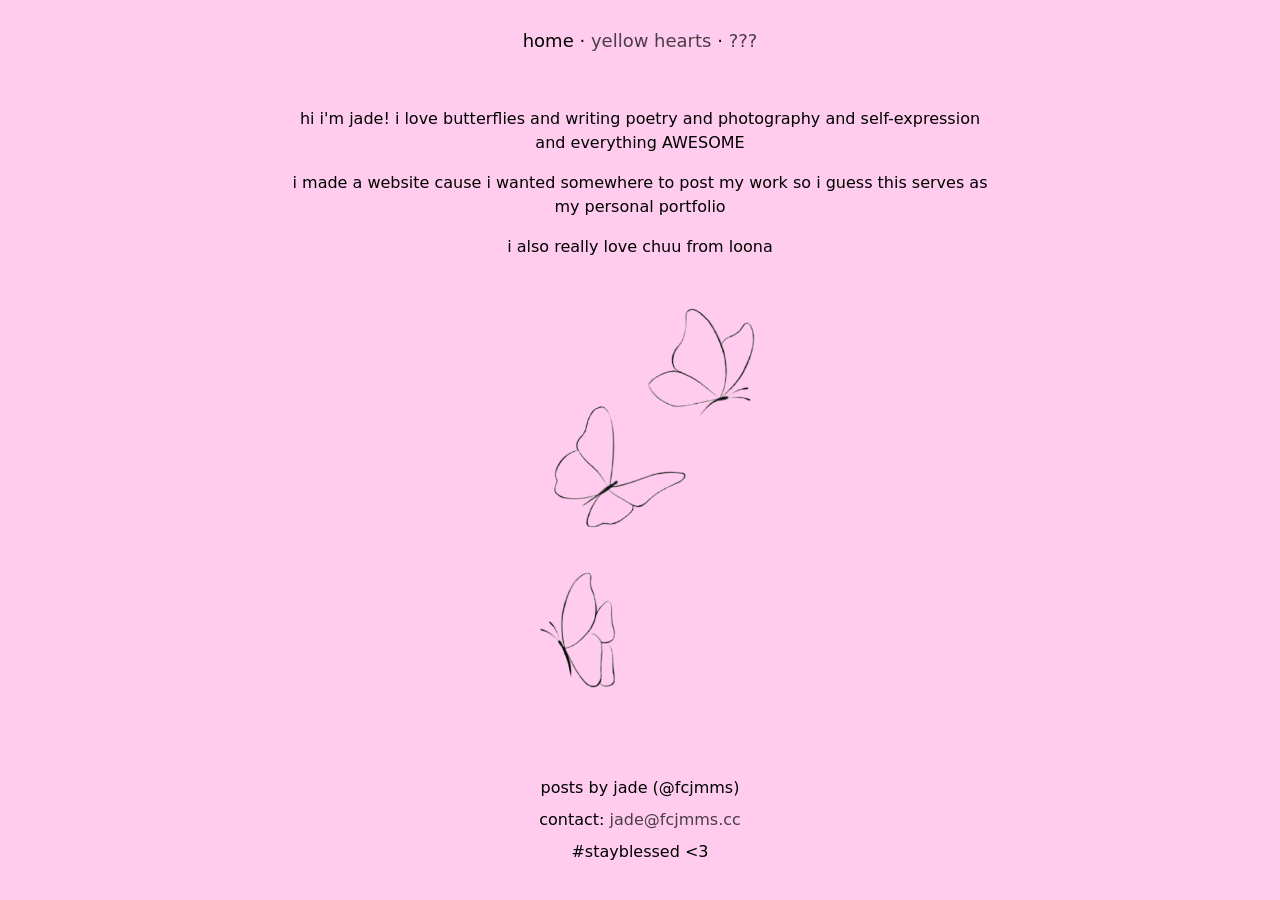
==== index.html @ 3b0f0d8c "Add files via upload" ====
<!DOCTYPE html>
<html lang="en">

<head>
<meta charset="UTF-8">
<meta name="viewport" content="width=device-width, initial-scale=1">
<title>home</title>
<link rel="stylesheet" href="style.css">
<link rel="icon"
      type="image/png"
      href="/media/favicon.png">
</head>

<header>
    <nav>
        <span>home</span>
        <span>·</span>
        <a href="https://yellowhearts.cc">yellow hearts</a>
        <span>·</span>
        <a href="https://fcjmms.cc/error">???</a>
    </nav>
</header>

<body>
<main>
<p>hi i'm jade! i love butterflies and writing poetry and photography and self-expression and everything AWESOME</p>
<p>i made a website cause i wanted somewhere to post my work so i guess this serves as my personal portfolio</p>
<p>i also really love chuu from loona</p><br>
<img src="media/butterfly.png" alt="butterflies sketch" style="width: 40%;">
</main>

<footer>
<p>posts by jade (@fcjmms)</p>
<p>contact: <a href="mailto:jade@fcjmms.cc">jade@fcjmms.cc</a></p>
<p>#stayblessed <3</p>
</footer>
</body>

</html>
---- style.css ----
body {
    margin: 0;
    background: #ffccee;
    color: black;
    font-family: system-ui, sans-serif;
}

header {
    padding: 30px 20px 0;
    text-align: center;
}

nav {
    font-size: 18px;
}

nav span {
    opacity: 1;
}

main,
footer {
    max-width: 700px;
    margin: auto;
    text-align: center;
}

main {
    padding: 40px 40px;
    line-height: 1.5;
}

footer {
    padding: 0 40px;
    line-height: 1;
}

a {
    color: inherit;
    opacity: .7;
    text-decoration: none;
    transition: opacity .2s ease;
}

a:hover {
    opacity: 1;
}

@media (max-width: 768px) {
    main {
        padding: 40px 16px;
    }

    footer {
        padding: 0 16px;
    }
}
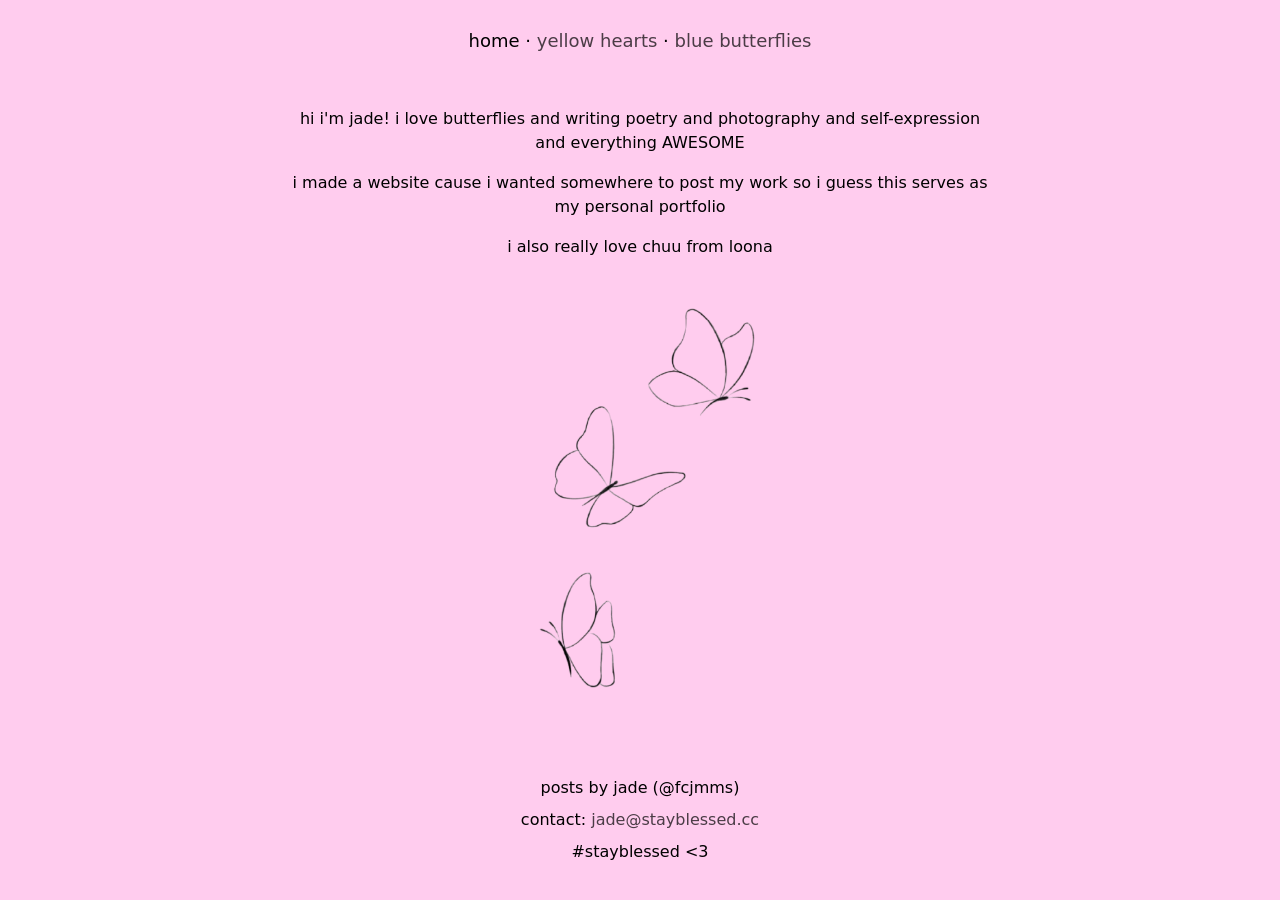
==== commit 620bc669: "Add files via upload" ====
--- a/index.html
+++ b/index.html
@@ -4,34 +4,35 @@
 <head>
 <meta charset="UTF-8">
 <meta name="viewport" content="width=device-width, initial-scale=1">
-<title>home</title>
-<link rel="stylesheet" href="style.css">
+<title>home - #stayblessed</title>
+<link rel="stylesheet" href="/style.css">
 <link rel="icon"
       type="image/png"
-      href="/media/favicon.png">
+      href="/assets/favicons/home.png">
 </head>
 
 <header>
     <nav>
         <span>home</span>
         <span>·</span>
-        <a href="https://yellowhearts.cc">yellow hearts</a>
+        <a href="/yellow-hearts">yellow hearts</a>
         <span>·</span>
-        <a href="https://fcjmms.cc/error">???</a>
+        <a href="/blue-butterflies/">blue butterflies</a>
     </nav>
 </header>
 
-<body>
+<body class="home">
 <main>
 <p>hi i'm jade! i love butterflies and writing poetry and photography and self-expression and everything AWESOME</p>
 <p>i made a website cause i wanted somewhere to post my work so i guess this serves as my personal portfolio</p>
 <p>i also really love chuu from loona</p><br>
-<img src="media/butterfly.png" alt="butterflies sketch" style="width: 40%;">
+<img src="/assets/butterfly.png" alt="butterflies sketch" style="width: 40%;">
 </main>
+</body>
 
 <footer>
 <p>posts by jade (@fcjmms)</p>
-<p>contact: <a href="mailto:jade@fcjmms.cc">jade@fcjmms.cc</a></p>
+<p>contact: <a href="mailto:jade@stayblessed.cc">jade@stayblessed.cc</a></p>
 <p>#stayblessed <3</p>
 </footer>
 </body>
--- a/style.css
+++ b/style.css
@@ -1,10 +1,25 @@
 body {
     margin: 0;
-    background: #ffccee;
     color: black;
     font-family: system-ui, sans-serif;
 }
 
+body.home {
+    background: #ffccee;
+}
+
+body.yellow-hearts {
+    background: #f5ed82;
+}
+
+body.blue-butterflies {
+    background: #90c0ff;
+}
+
+body.error {
+    background: #aaaaaa;
+}
+
 header {
     padding: 30px 20px 0;
     text-align: center;
@@ -16,23 +31,6 @@
 
 nav span {
     opacity: 1;
-}
-
-main,
-footer {
-    max-width: 700px;
-    margin: auto;
-    text-align: center;
-}
-
-main {
-    padding: 40px 40px;
-    line-height: 1.5;
-}
-
-footer {
-    padding: 0 40px;
-    line-height: 1;
 }
 
 a {
@@ -46,6 +44,140 @@
     opacity: 1;
 }
 
+main,
+footer {
+    margin: auto;
+    text-align: center;
+}
+
+main {
+    padding: 40px 40px;
+    line-height: 1.5;
+}
+
+footer {
+    max-width: 700px;
+    padding: 0 40px;
+    line-height: 1;
+}
+
+/* normal text pages */
+
+.home main,
+.error main {
+    max-width: 700px;
+}
+
+/* yellow hearts */
+
+.yellow-hearts main {
+    max-width: 700px;
+    line-height: 1;
+}
+
+.entry {
+    max-width: 720px;
+    margin: auto;
+    padding: 20px 80px;
+    text-align: center;
+    line-height: 1.5;
+}
+
+.entry p,
+.hanging .poem-text p {
+    margin: 0 0 24px;
+    font-size: 18px;
+}
+
+.entry time,
+time {
+    display: block;
+    margin-top: 25px;
+    opacity: .7;
+}
+
+.entry time {
+    margin-top: 28px;
+}
+
+.entry:not(:last-child)::after {
+    content: "—";
+    display: block;
+    margin-top: 20px;
+    font-size: 24px;
+}
+
+.hanging {
+    text-align: center;
+}
+
+.hanging .poem-text {
+    display: inline-block;
+    max-width: 520px;
+    text-align: left;
+}
+
+.hanging .poem-text p {
+    line-height: 1.5;
+}
+
+.entry p:last-child,
+.hanging .poem-text p:last-child {
+    margin-bottom: 0;
+}
+
+/* blue butterflies */
+
+.blue-butterflies main {
+    max-width: 1200px;
+    padding: 80px 40px;
+    line-height: 1;
+}
+
+.photos {
+    display: flex;
+    flex-wrap: wrap;
+    justify-content: center;
+    align-items: flex-start;
+    row-gap: 56px;
+    column-gap: 40px;
+}
+
+.photo {
+    margin: 0;
+    text-align: center;
+}
+
+.photo img {
+    height: min(420px, 60vh);
+    width: auto;
+    max-width: 100%;
+    display: block;
+    box-shadow: 0 8px 20px rgba(0,0,0,.15);
+    border: 6px solid white;
+}
+
+.photo figcaption {
+    margin-top: 16px;
+}
+
+.photo p {
+    margin: 0 0 8px;
+    font-size: 16px;
+}
+
+.photo time {
+    display: block;
+    margin-top: 12px;
+    opacity: .7;
+}
+
+.photo a {
+    opacity: 1;
+}
+
+/* mobile */
+
 @media (max-width: 768px) {
     main {
         padding: 40px 16px;
@@ -54,4 +186,17 @@
     footer {
         padding: 0 16px;
     }
+
+    .entry {
+        padding: 20px 0;
+    }
+
+    .hanging .poem-text {
+        max-width: 100%;
+    }
+
+    .photo img {
+        width: 100%;
+        height: auto;
+    }
 }
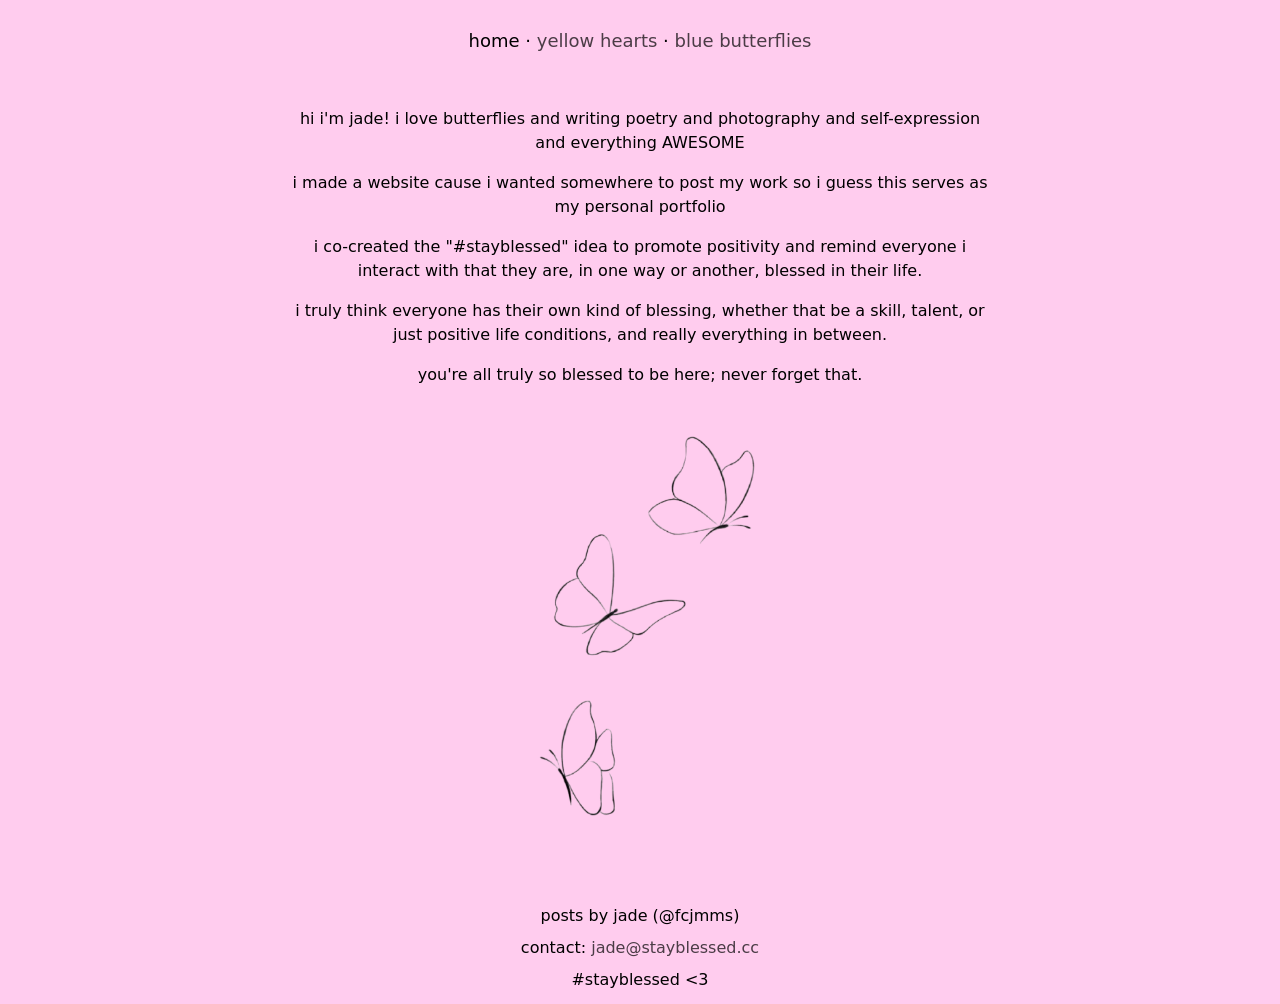
==== commit 480354b8: "Update index.html" ====
--- a/index.html
+++ b/index.html
@@ -11,6 +11,7 @@
       href="/assets/favicons/home.png">
 </head>
 
+<body class="home">
 <header>
     <nav>
         <span>home</span>
@@ -20,12 +21,12 @@
         <a href="/blue-butterflies/">blue butterflies</a>
     </nav>
 </header>
-
-<body class="home">
 <main>
 <p>hi i'm jade! i love butterflies and writing poetry and photography and self-expression and everything AWESOME</p>
-<p>i made a website cause i wanted somewhere to post my work so i guess this serves as my personal portfolio</p>
-<p>i also really love chuu from loona</p><br>
+<p>i made a website cause i wanted somewhere to post my work so i guess this serves as my personal portfolio</p>
+<p>i co-created the "#stayblessed" idea to promote positivity and remind everyone i interact with that they are, in one way or another, blessed in their life.</p>
+<p>i truly think everyone has their own kind of blessing, whether that be a skill, talent, or just positive life conditions, and really everything in between.</p>
+<p>you're all truly so blessed to be here; never forget that.</p><br>
 <img src="/assets/butterfly.png" alt="butterflies sketch" style="width: 40%;">
 </main>
 </body>
@@ -37,4 +38,4 @@
 </footer>
 </body>
 
-</html>+</html>
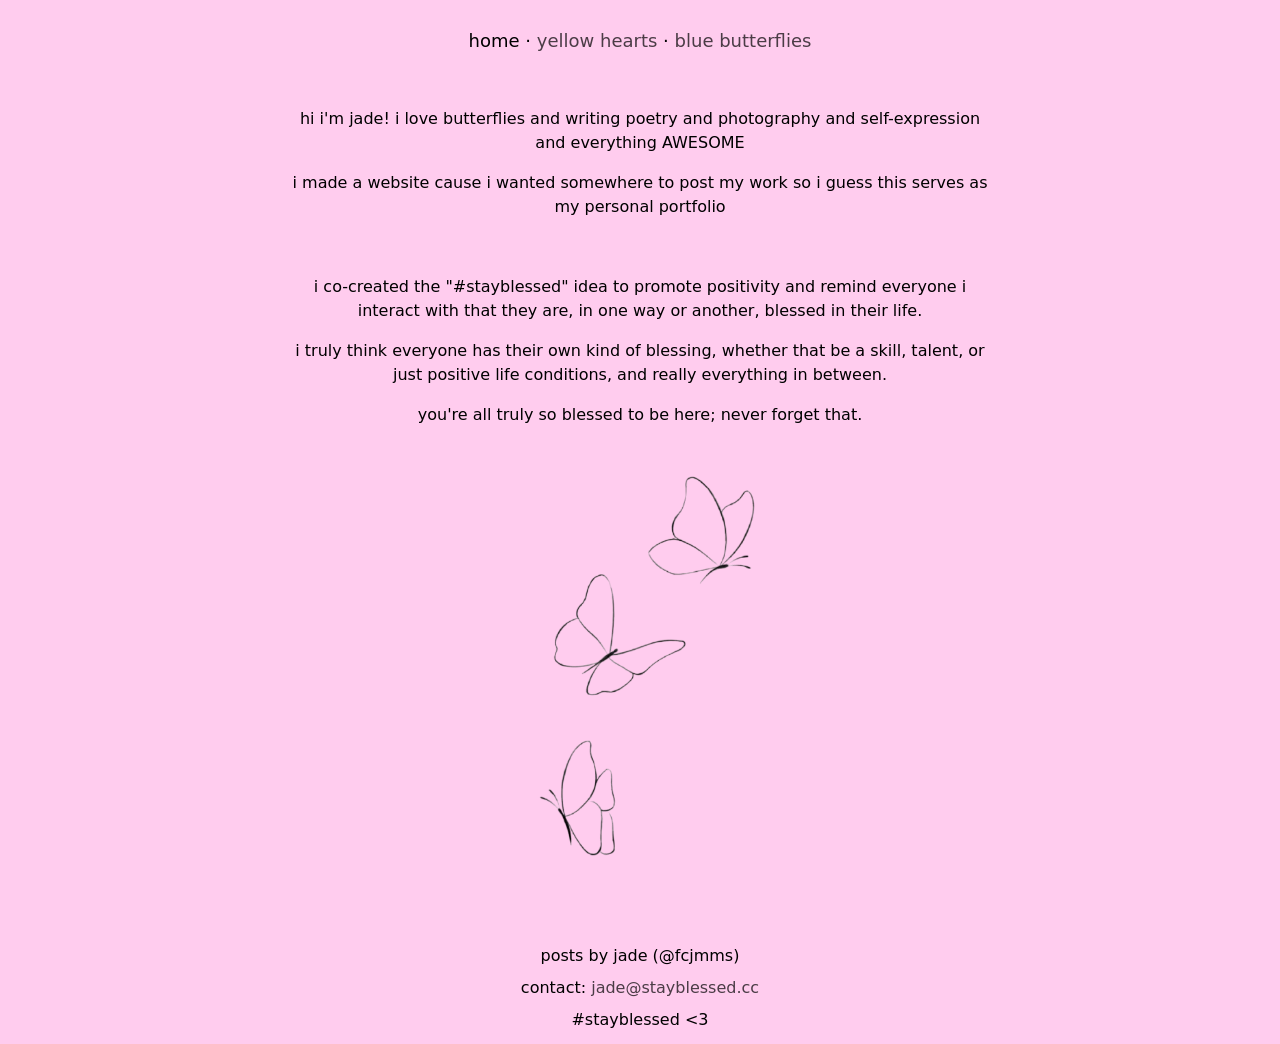
==== commit eb4fe8c7: "Update index.html" ====
--- a/index.html
+++ b/index.html
@@ -23,7 +23,7 @@
 </header>
 <main>
 <p>hi i'm jade! i love butterflies and writing poetry and photography and self-expression and everything AWESOME</p>
-<p>i made a website cause i wanted somewhere to post my work so i guess this serves as my personal portfolio</p>
+<p>i made a website cause i wanted somewhere to post my work so i guess this serves as my personal portfolio</p><br>
 <p>i co-created the "#stayblessed" idea to promote positivity and remind everyone i interact with that they are, in one way or another, blessed in their life.</p>
 <p>i truly think everyone has their own kind of blessing, whether that be a skill, talent, or just positive life conditions, and really everything in between.</p>
 <p>you're all truly so blessed to be here; never forget that.</p><br>
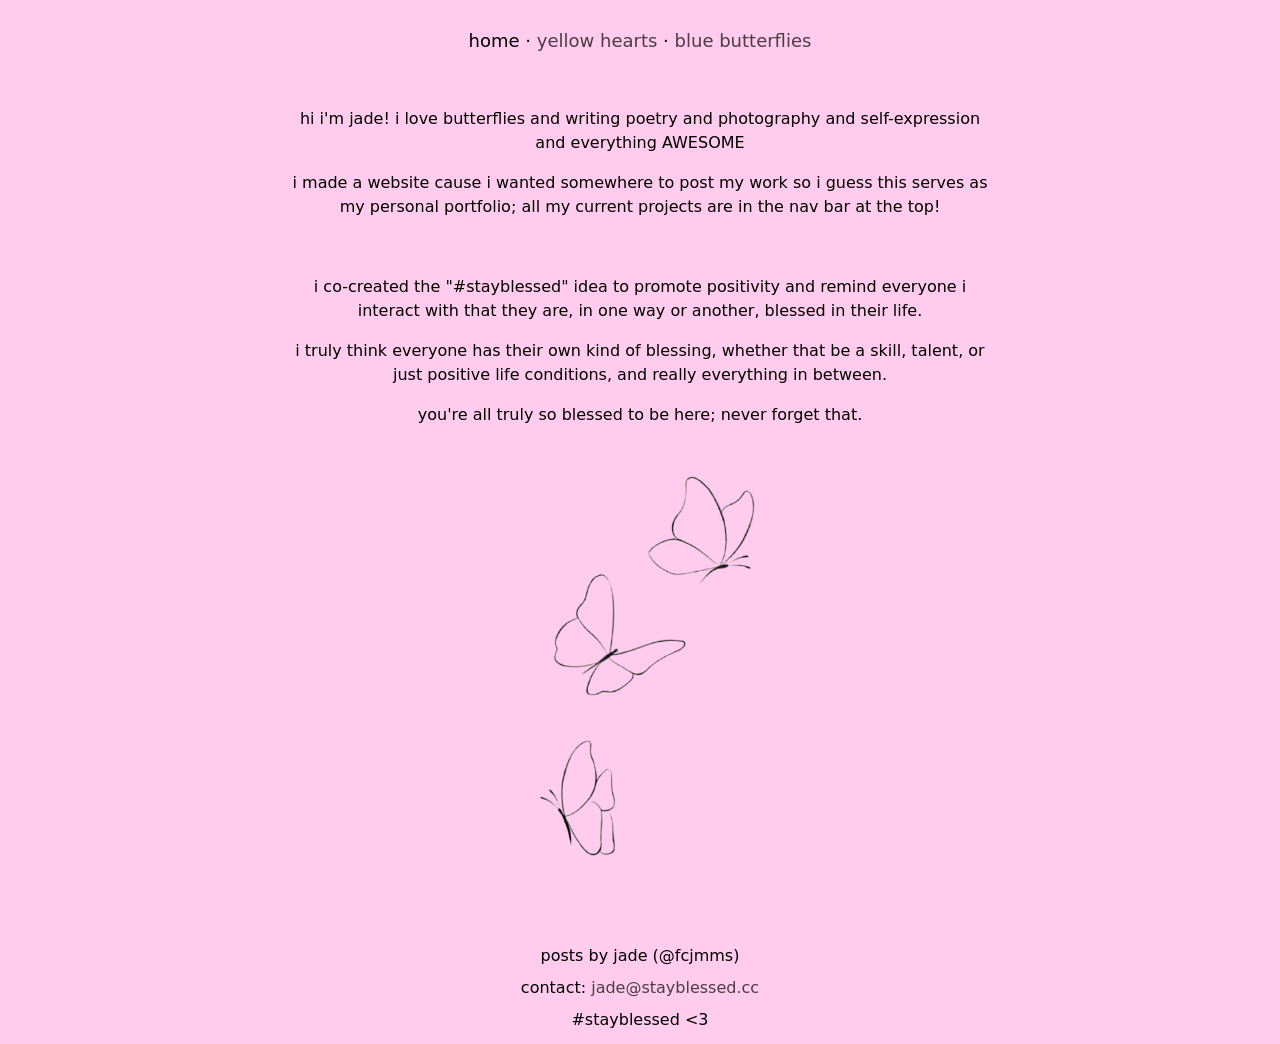
==== commit 3cf7de45: "Update index.html" ====
--- a/index.html
+++ b/index.html
@@ -23,9 +23,9 @@
 </header>
 <main>
 <p>hi i'm jade! i love butterflies and writing poetry and photography and self-expression and everything AWESOME</p>
-<p>i made a website cause i wanted somewhere to post my work so i guess this serves as my personal portfolio</p><br>
-<p>i co-created the "#stayblessed" idea to promote positivity and remind everyone i interact with that they are, in one way or another, blessed in their life.</p>
-<p>i truly think everyone has their own kind of blessing, whether that be a skill, talent, or just positive life conditions, and really everything in between.</p>
+<p>i made a website cause i wanted somewhere to post my work so i guess this serves as my personal portfolio; all my current projects are in the nav bar at the top!</p><br>
+<p>i co-created the "#stayblessed" idea to promote positivity and remind everyone i interact with that they are, in one way or another, blessed in their life.</p>
+<p>i truly think everyone has their own kind of blessing, whether that be a skill, talent, or just positive life conditions, and really everything in between.</p>
 <p>you're all truly so blessed to be here; never forget that.</p><br>
 <img src="/assets/butterfly.png" alt="butterflies sketch" style="width: 40%;">
 </main>
--- a/style.css
+++ b/style.css
@@ -124,6 +124,12 @@
 .entry p:last-child,
 .hanging .poem-text p:last-child {
     margin-bottom: 0;
+}
+
+/* yellow hearts: prevent iOS landscape text blow-up */
+body.yellow-hearts {
+    -webkit-text-size-adjust: 100%;
+    text-size-adjust: 100%;
 }
 
 /* blue butterflies */
@@ -199,4 +205,4 @@
         width: 100%;
         height: auto;
     }
-}+}
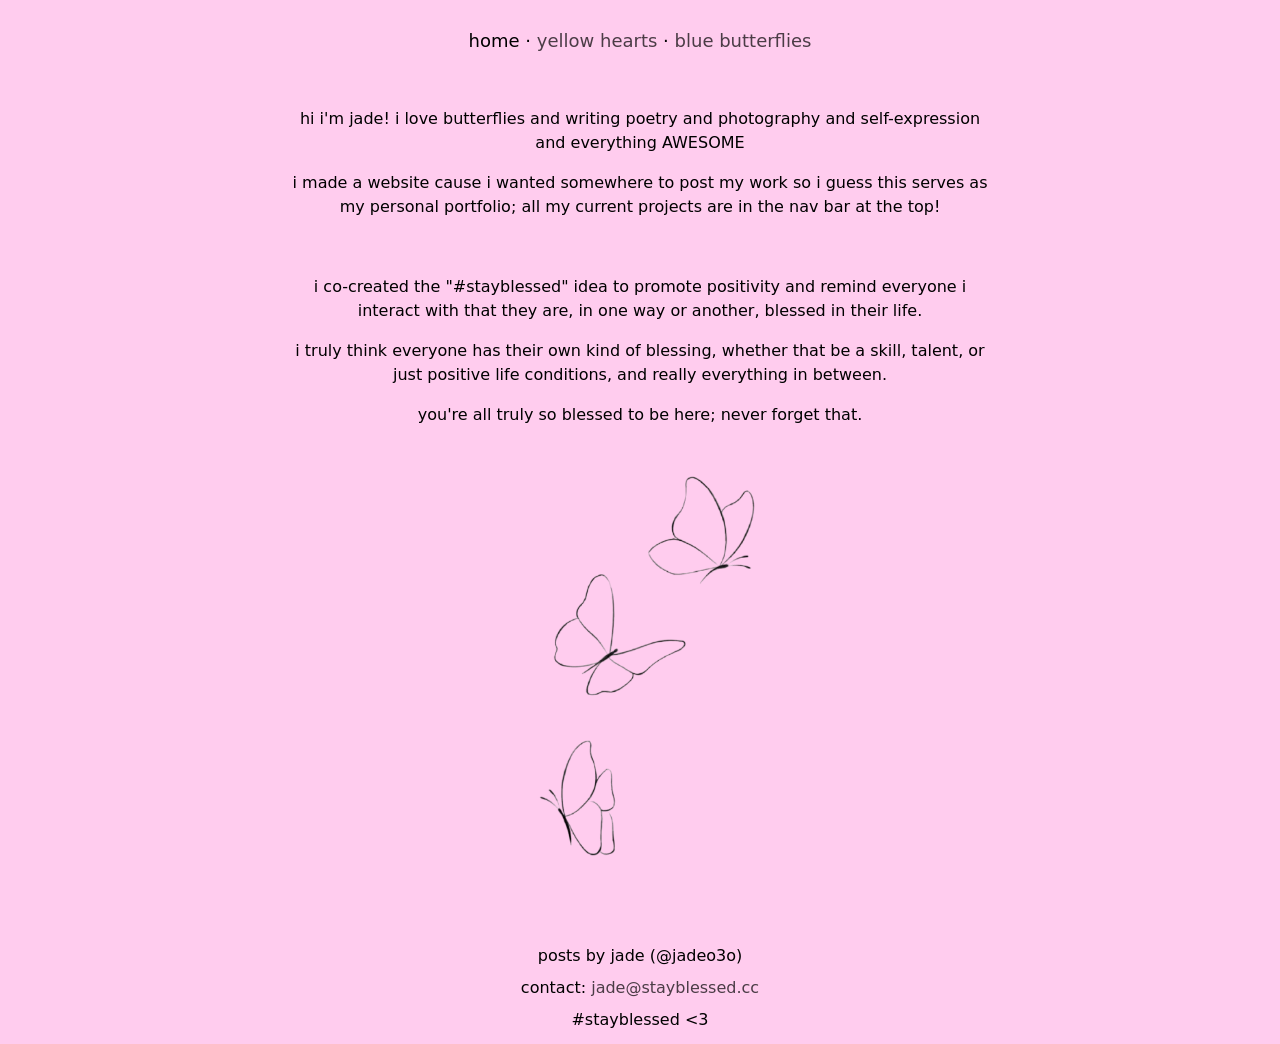
==== commit 7e702f77: "Update index.html" ====
--- a/index.html
+++ b/index.html
@@ -32,7 +32,7 @@
 </body>
 
 <footer>
-<p>posts by jade (@fcjmms)</p>
+<p>posts by jade (@jadeo3o)</p>
 <p>contact: <a href="mailto:jade@stayblessed.cc">jade@stayblessed.cc</a></p>
 <p>#stayblessed <3</p>
 </footer>
